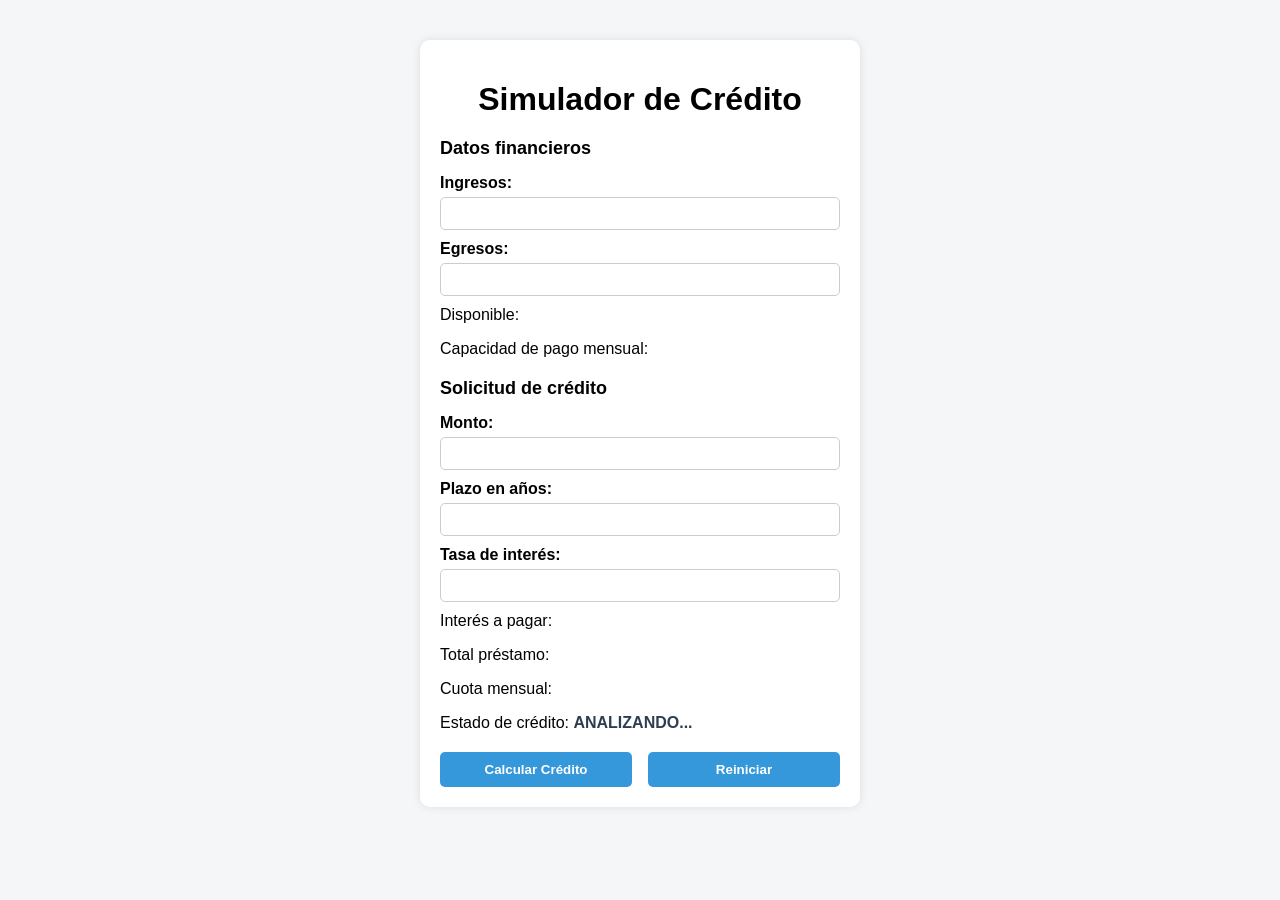
==== simulador.html @ f21f411b "Inicio Simulador" ====
<!DOCTYPE html>
<html lang="es">
<head>
    <meta charset="UTF-8">
    <meta name="viewport" content="width=device-width, initial-scale=1.0">
    <title>Simulador de Crédito</title>
    <link rel="stylesheet" href="simulador.css">
</head>
<body>

    <div class="container">
        <h1>Simulador de Crédito</h1>

        <h2>Datos financieros</h2>
        <label for="txtIngresos">Ingresos:</label>
        <input type="text" id="txtIngresos">

        <label for="txtEgresos">Egresos:</label>
        <input type="text" id="txtEgresos">

        <p>Disponible: <span id="spnDisponible"></span></p>
        <p>Capacidad de pago mensual: <span id="spnCapacidadPago"></span></p>

        <h2>Solicitud de crédito</h2>
        <label for="txtMonto">Monto:</label>
        <input type="text" id="txtMonto">

        <label for="txtPlazo">Plazo en años:</label>
        <input type="text" id="txtPlazo">

        <label for="txtTasaInteres">Tasa de interés:</label>
        <input type="text" id="txtTasaInteres">

        <p>Interés a pagar: <span id="spnInteresPagar"></span></p>
        <p>Total préstamo: <span id="spnTotalPrestamo"></span></p>
        <p>Cuota mensual: <span id="spnCuotaMensual"></span></p>
        <p>Estado de crédito: <span id="spnEstadoCredito">ANALIZANDO...</span></p>

        <div class="buttons">
            <button id="btnCalcularCredito">Calcular Crédito</button>
            <button id="btnReiniciar">Reiniciar</button>
        </div>
    </div>

</body>
</html>
---- simulador.css ----
body {
    font-family: Arial, sans-serif;
    background-color: #f4f6f8;
    margin: 0;
    padding: 0;
}

.container {
    width: 400px;
    margin: 40px auto;
    padding: 20px;
    background-color: white;
    border-radius: 10px;
    box-shadow: 0 0 10px rgba(0,0,0,0.1);
}

h1 {
    text-align: center;
    margin-bottom: 20px;
}

h2 {
    margin-top: 20px;
    font-size: 18px;
}

label {
    display: block;
    margin-top: 10px;
    font-weight: bold;
}

input {
    width: 100%;
    padding: 8px;
    margin-top: 5px;
    border-radius: 5px;
    border: 1px solid #ccc;
    box-sizing: border-box;
}

p {
    margin-top: 10px;
}

span {
    font-weight: bold;
    color: #2c3e50;
}

.buttons {
    margin-top: 20px;
    display: flex;
    justify-content: space-between;
}

button {
    width: 48%;
    padding: 10px;
    border: none;
    border-radius: 5px;
    background-color: #3498db;
    color: white;
    font-weight: bold;
    cursor: pointer;
}

button:hover {
    background-color: #2980b9;
}
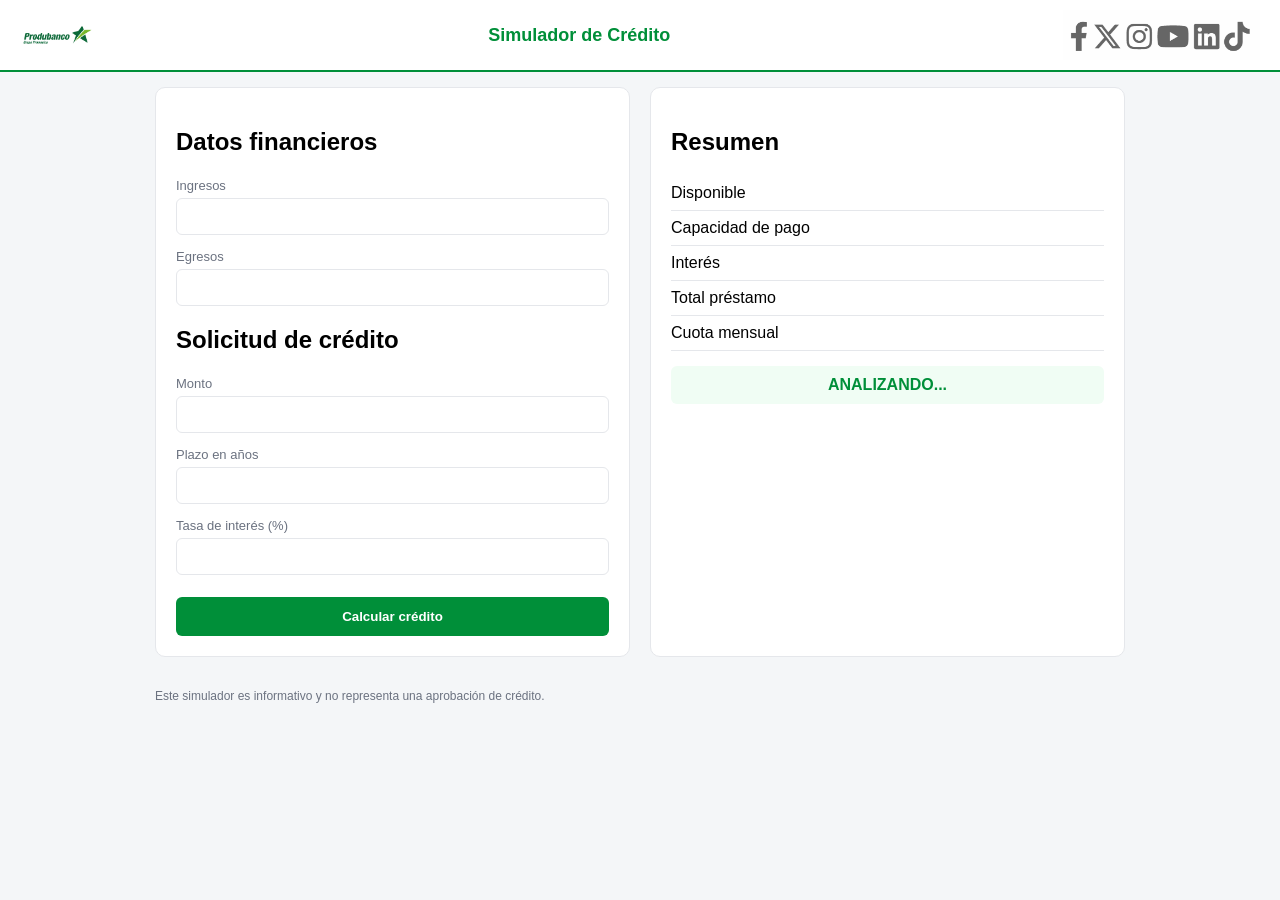
==== commit 6096025f: "Diseño Visual con IA" ====
--- a/simulador.html
+++ b/simulador.html
@@ -5,42 +5,94 @@
     <meta name="viewport" content="width=device-width, initial-scale=1.0">
     <title>Simulador de Crédito</title>
     <link rel="stylesheet" href="simulador.css">
+    <script src="funciones.js"></script>
+    <script  src="simulador.js"></script>
 </head>
 <body>
 
-    <div class="container">
-        <h1>Simulador de Crédito</h1>
+<header class="topbar">
+    <img src="logo1.jpg" class="logo left">
 
+    <h1>Simulador de Crédito</h1>
+
+    <img src="logo2.jpg.png" class="logo right">
+</header>
+
+<main class="container">
+
+    <section class="panel">
         <h2>Datos financieros</h2>
-        <label for="txtIngresos">Ingresos:</label>
-        <input type="text" id="txtIngresos">
 
-        <label for="txtEgresos">Egresos:</label>
-        <input type="text" id="txtEgresos">
+        <div class="campo">
+            <label>Ingresos</label>
+            <input type="text" id="txtIngresos">
+        </div>
 
-        <p>Disponible: <span id="spnDisponible"></span></p>
-        <p>Capacidad de pago mensual: <span id="spnCapacidadPago"></span></p>
+        <div class="campo">
+            <label>Egresos</label>
+            <input type="text" id="txtEgresos">
+        </div>
 
         <h2>Solicitud de crédito</h2>
-        <label for="txtMonto">Monto:</label>
-        <input type="text" id="txtMonto">
 
-        <label for="txtPlazo">Plazo en años:</label>
-        <input type="text" id="txtPlazo">
+        <div class="campo">
+            <label>Monto</label>
+            <input type="text" id="txtMonto">
+        </div>
 
-        <label for="txtTasaInteres">Tasa de interés:</label>
-        <input type="text" id="txtTasaInteres">
+        <div class="campo">
+            <label>Plazo en años</label>
+            <input type="text" id="txtPlazo">
+        </div>
 
-        <p>Interés a pagar: <span id="spnInteresPagar"></span></p>
-        <p>Total préstamo: <span id="spnTotalPrestamo"></span></p>
-        <p>Cuota mensual: <span id="spnCuotaMensual"></span></p>
-        <p>Estado de crédito: <span id="spnEstadoCredito">ANALIZANDO...</span></p>
+        <div class="campo">
+            <label>Tasa de interés (%)</label>
+            <input type="text" id="txtTasaInteres">
+        </div>
 
-        <div class="buttons">
-            <button id="btnCalcularCredito">Calcular Crédito</button>
-            <button id="btnReiniciar">Reiniciar</button>
+        <button id="btnCalcularCredito" onclick="calcular()">Calcular crédito</button>
+    </section>
+
+    <section class="panel resultados">
+
+        <h2>Resumen</h2>
+
+        <div class="fila">
+            <span>Disponible</span>
+            <span id="spnDisponible"></span>
         </div>
-    </div>
+
+        <div class="fila">
+            <span>Capacidad de pago</span>
+            <span id="spnCapacidadPago"></span>
+        </div>
+
+        <div class="fila">
+            <span>Interés</span>
+            <span id="spnInteresPagar"></span>
+        </div>
+
+        <div class="fila">
+            <span>Total préstamo</span>
+            <span id="spnTotalPrestamo"></span>
+        </div>
+
+        <div class="fila">
+            <span>Cuota mensual</span>
+            <span id="spnCuotaMensual"></span>
+        </div>
+
+        <div class="estado-box">
+            <span id="spnEstadoCredito">ANALIZANDO...</span>
+        </div>
+
+    </section>
+
+    <p class="nota">
+        Este simulador es informativo y no representa una aprobación de crédito.
+    </p>
+
+</main>
 
 </body>
 </html>
--- a/simulador.css
+++ b/simulador.css
@@ -1,70 +1,154 @@
-body {
-    font-family: Arial, sans-serif;
-    background-color: #f4f6f8;
-    margin: 0;
-    padding: 0;
+/* RESET */
+* {
+  box-sizing: border-box;
 }
 
-.container {
-    width: 400px;
-    margin: 40px auto;
-    padding: 20px;
-    background-color: white;
-    border-radius: 10px;
-    box-shadow: 0 0 10px rgba(0,0,0,0.1);
+/* COLORES */
+:root {
+  --verde: #008f39;
+  --verde-claro: #00a651;
+  --gris: #f4f6f8;
+  --borde: #e5e7eb;
+  --texto: #1f2937;
 }
 
-h1 {
-    text-align: center;
-    margin-bottom: 20px;
+/* BODY */
+body {
+  margin: 0;
+  font-family: 'Segoe UI', sans-serif;
+  background: var(--gris);
 }
 
-h2 {
-    margin-top: 20px;
-    font-size: 18px;
+/* HEADER */
+.topbar {
+  background: white;
+  display: flex;
+  align-items: center;
+  justify-content: space-between;
+  padding: 10px 20px;
+  border-bottom: 2px solid var(--verde);
+  gap: 10px;
+}
+
+/* LOGOS */
+.logo {
+  height: 50px;   /* controla mejor que el width */
+  width: auto;
+  object-fit: contain;
+}
+
+/* TITULO */
+.topbar h1 {
+  margin: 0;
+  font-size: 18px;
+  color: var(--verde);
+  text-align: center;
+  flex: 1;
+}
+
+/* CONTENEDOR */
+.container {
+  max-width: 1000px;
+  margin: auto;
+  padding: 15px;
+}
+
+/* GRID */
+@media (min-width: 768px) {
+  .container {
+    display: grid;
+    grid-template-columns: 1fr 1fr;
+    gap: 20px;
+  }
+
+  .nota {
+    grid-column: span 2;
+  }
+}
+
+/* PANEL */
+.panel {
+  background: white;
+  padding: 20px;
+  border-radius: 10px;
+  border: 1px solid var(--borde);
+}
+
+/* CAMPOS */
+.campo {
+  margin-bottom: 12px;
 }
 
 label {
-    display: block;
-    margin-top: 10px;
-    font-weight: bold;
+  font-size: 13px;
+  color: #6b7280;
 }
 
 input {
-    width: 100%;
-    padding: 8px;
-    margin-top: 5px;
-    border-radius: 5px;
-    border: 1px solid #ccc;
-    box-sizing: border-box;
+  width: 100%;
+  padding: 10px;
+  margin-top: 4px;
+  border-radius: 6px;
+  border: 1px solid var(--borde);
 }
 
-p {
-    margin-top: 10px;
+/* FOCUS */
+input:focus {
+  border-color: var(--verde);
+  outline: none;
+  box-shadow: 0 0 0 2px rgba(0, 143, 57, 0.2);
 }
 
-span {
-    font-weight: bold;
-    color: #2c3e50;
+/* BOTÓN */
+button {
+  width: 100%;
+  padding: 12px;
+  margin-top: 10px;
+  border: none;
+  border-radius: 6px;
+  background: var(--verde);
+  color: white;
+  font-weight: bold;
 }
 
-.buttons {
-    margin-top: 20px;
-    display: flex;
-    justify-content: space-between;
+/* RESULTADOS */
+.fila {
+  display: flex;
+  justify-content: space-between;
+  padding: 8px 0;
+  border-bottom: 1px solid var(--borde);
 }
 
-button {
-    width: 48%;
-    padding: 10px;
-    border: none;
-    border-radius: 5px;
-    background-color: #3498db;
-    color: white;
-    font-weight: bold;
-    cursor: pointer;
+.fila span:last-child {
+  font-weight: bold;
+  color: var(--verde);
 }
 
-button:hover {
-    background-color: #2980b9;
+/* ESTADO */
+.estado-box {
+  margin-top: 15px;
+  padding: 10px;
+  text-align: center;
+  font-weight: bold;
+  border-radius: 6px;
+  background: #f0fdf4;
+  color: var(--verde);
+}
+
+/* NOTA */
+.nota {
+  font-size: 12px;
+  color: #6b7280;
+}
+
+/* 📱 MOBILE */
+@media (max-width: 480px) {
+
+  .topbar h1 {
+    font-size: 14px;
+  }
+
+  .logo {
+    width: 30px;
+  }
 }
